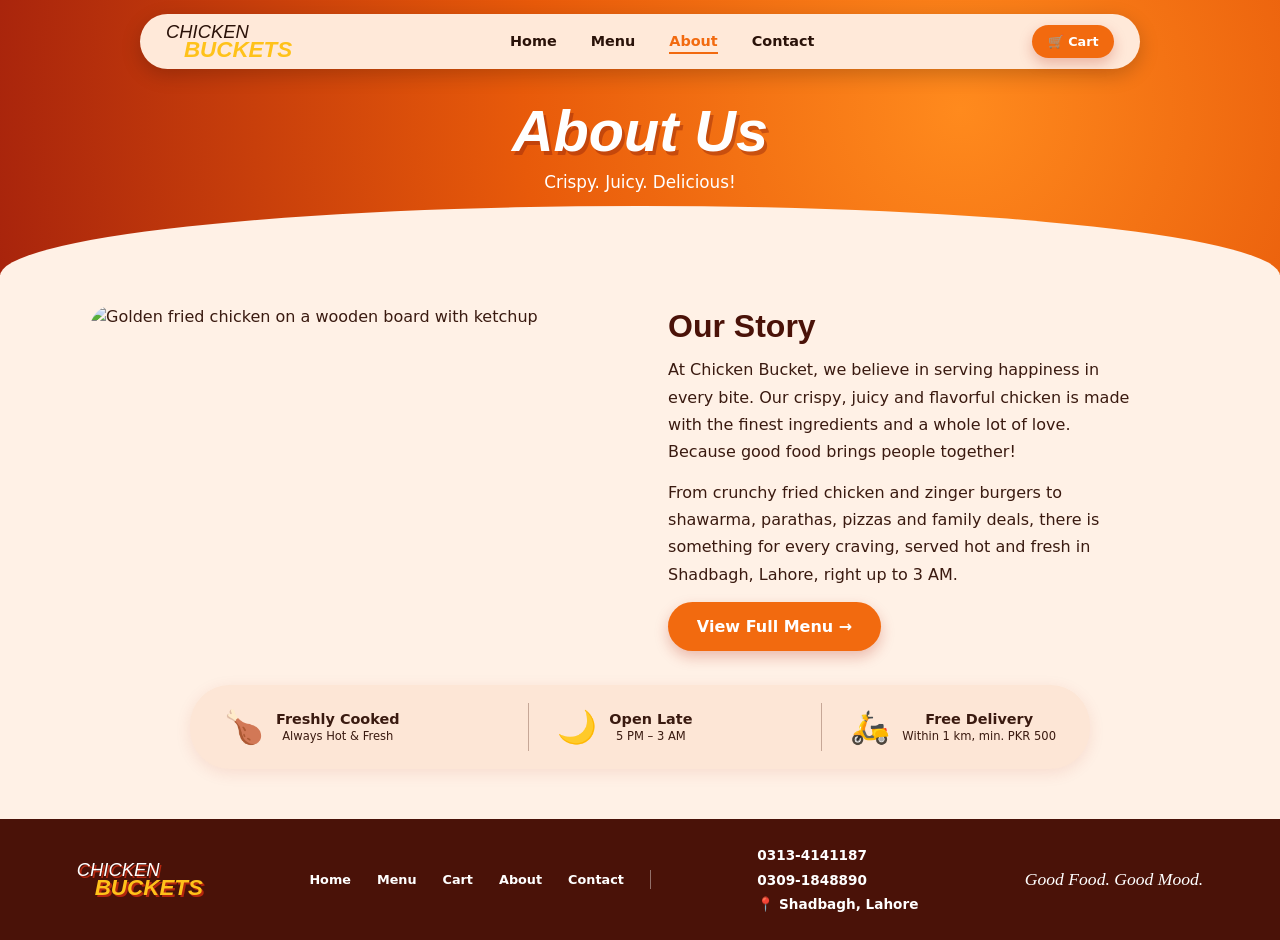
==== about.html @ a6f589de "Add files via upload" ====
<!doctype html>
<html lang="en">
<head>
<meta charset="utf-8">
<meta name="viewport" content="width=device-width,initial-scale=1">
<title>About | Chicken Buckets</title>
<meta name="description" content="About Chicken Buckets, crispy fried chicken, burgers, pizza and more in Shadbagh, Lahore.">
<meta http-equiv="Content-Security-Policy" content="default-src 'self'; img-src 'self' data:; style-src 'self'; script-src 'self'; base-uri 'none'; form-action 'self'">
<link rel="icon" href="assets/favicon.svg" type="image/svg+xml">
<link rel="stylesheet" href="styles.css">
</head>
<body>
<header class="hero mini">
  <nav class="nav" aria-label="Main">
    <a class="logo" href="index.html" aria-label="Chicken Buckets home"><span>CHICKEN</span><b>BUCKETS</b></a>
    <button class="burger" aria-label="Toggle menu" aria-expanded="false"><i></i><i></i><i></i></button>
    <ul class="links"><li><a href="index.html">Home</a></li><li><a href="menu.html">Menu</a></li><li><a class="on" href="about.html">About</a></li><li><a href="contact.html">Contact</a></li></ul>
    <a class="pill sm cartlink" href="cart.html" aria-label="Cart">🛒 Cart <span class="badge" data-cart-count>0</span></a>
  </nav>
  <div class="mini-in"><h1 class="ph1">About Us</h1><p class="sub">Crispy. Juicy. Delicious!</p></div>
</header>
<main>
<section class="about big-about">
  <img src="assets/about.webp" loading="lazy" width="525" height="335" alt="Golden fried chicken on a wooden board with ketchup">
  <div><h2>Our Story</h2>
  <p>At Chicken Bucket, we believe in serving happiness in every bite. Our crispy, juicy and flavorful chicken is made with the finest ingredients and a whole lot of love. Because good food brings people together!</p>
  <p>From crunchy fried chicken and zinger burgers to shawarma, parathas, pizzas and family deals, there is something for every craving, served hot and fresh in Shadbagh, Lahore, right up to 3 AM.</p>
  <a class="pill" href="menu.html">View Full Menu &rarr;</a></div>
</section>
<section class="perks wide" aria-label="Why Chicken Buckets">
  <div><span>🍗</span><p><b>Freshly Cooked</b>Always Hot &amp; Fresh</p></div>
  <div><span>🌙</span><p><b>Open Late</b>5 PM – 3 AM</p></div>
  <div><span>🛵</span><p><b>Free Delivery</b>Within 1 km, min. PKR 500</p></div>
</section>
</main>
<footer class="foot">
  <a class="logo" href="index.html" aria-label="Chicken Buckets home"><span>CHICKEN</span><b>BUCKETS</b></a>
  <ul class="flinks"><li><a href="index.html">Home</a></li><li><a href="menu.html">Menu</a></li><li><a href="cart.html">Cart</a></li><li><a href="about.html">About</a></li><li><a href="contact.html">Contact</a></li></ul>
  <div class="fcontact"><a href="tel:+923134141187">0313-4141187</a><a href="tel:+923091848890">0309-1848890</a><a href="https://www.google.com/maps/place/Shop+no,+Chicken+Bucket,+132+A,+Rajput+Park+Shad+Bagh,+Lahore,+54000/data=!4m2!3m1!1s0x39191b0073091a2f:0x709337f040497048!18m1!1e1?utm_source=mstt_1&amp;entry=gps&amp;coh=192189&amp;g_ep=[base64]%3D&amp;skid=67d358c9-cdcb-4658-ab79-bb47002680ea" target="_blank" rel="noopener noreferrer">📍 Shadbagh, Lahore</a></div>
  <p class="slogan">Good Food. Good Mood.</p>
</footer>
<script src="script.js" defer></script>
</body>
</html>
---- styles.css ----
:root{--o:#f26a0f;--od:#b3260e;--dk:#4a1208;--y:#ffc21a;--cream:#fff1e6;--card:#fde6d6;--txt:#3a1a10}
*{box-sizing:border-box;margin:0;padding:0}
html{scroll-behavior:smooth}
body{font:16px/1.5 "Segoe UI",system-ui,-apple-system,Roboto,Arial,sans-serif;background:var(--cream);color:var(--txt);overflow-x:hidden}
img{max-width:100%;height:auto;display:block}
ul{list-style:none}a{color:inherit;text-decoration:none}
:focus-visible{outline:3px solid var(--y);outline-offset:3px}
h1,h2,h3,.logo,.script{font-family:"Arial Black","Segoe UI Black",Impact,sans-serif}
.pill{display:inline-block;background:var(--o);color:#fff;font-weight:700;padding:.8em 1.8em;border-radius:99px;box-shadow:0 6px 14px #b3260e44;transition:transform .15s}
.pill:hover{transform:translateY(-2px)}
.pill.sm{padding:.55em 1.2em;font-size:.8rem}
.pill.yellow{background:var(--y);color:var(--dk)}
.pill.outline{background:none;color:var(--o);border:2px solid var(--o);box-shadow:none;padding:.5em 1.3em;font-size:.85rem}
.logo{font-style:italic;line-height:.85;display:inline-flex;flex-direction:column;color:#fff;text-shadow:2px 2px 0 var(--od)}
.logo span{font-size:1.15rem}.logo b{font-size:1.4rem;color:var(--y);margin-left:.8em}
/* hero */
.hero{background:radial-gradient(circle at 75% 40%,#ff8a1d,#e85a0a 45%,#a8240c);color:#fff;padding:14px 0 90px;position:relative;
 -webkit-mask:none}
.hero::after{content:"";position:absolute;left:0;right:0;bottom:-1px;height:70px;background:var(--cream);border-radius:50% 50% 0 0/100% 100% 0 0}
.nav{max-width:1000px;margin:0 auto;background:#ffe9d9;border-radius:30px;padding:10px 26px;display:flex;align-items:center;justify-content:space-between;gap:20px;position:relative;z-index:3;box-shadow:0 6px 20px #0003}
.nav .logo{color:#fff}
.links{display:flex;gap:34px;font-weight:600;font-size:.9rem;color:#2a1209}
.links a{padding-bottom:3px}.links a.on{color:var(--o);border-bottom:2px solid var(--o)}
.burger{display:none;background:none;border:0;cursor:pointer;flex-direction:column;gap:5px;padding:6px}
.burger i{width:24px;height:3px;background:var(--od);border-radius:3px}
.hero-in{max-width:1100px;margin:0 auto;display:grid;grid-template-columns:1fr 1.1fr;align-items:center;padding:0 24px;position:relative;z-index:2}
.script{font:italic 400 1.4rem "Brush Script MT","Segoe Script",cursive;margin-bottom:-4px}
h1{font-style:italic;line-height:.9;font-size:clamp(3.4rem,8vw,6rem);text-shadow:3px 4px 0 #8a1d0a66}
h1 span,h1 b{display:block}h1 b{color:var(--y);margin-left:.3em}
.tag{font-size:1.2rem;margin:12px 0 22px;font-style:italic}
.hero-img{width:100%;-webkit-mask-image:linear-gradient(90deg,transparent,#000 22%);mask-image:linear-gradient(90deg,transparent,#000 22%);margin-top:20px}
/* perks */
.perks{max-width:780px;margin:-20px auto 0;background:#fde6d6;border-radius:40px;padding:18px 34px;display:flex;justify-content:space-between;gap:20px;position:relative;z-index:3;box-shadow:0 4px 16px #b3260e1a}
.perks div{display:flex;align-items:center;gap:12px}.perks span{font-size:2rem}
.perks p{font-size:.72rem;line-height:1.3}.perks b{display:block;font-size:.9rem}
.perks div+div{border-left:1px solid #5a2a1a55;padding-left:28px}
/* menu */
.menu{max-width:1100px;margin:30px auto;padding:20px 24px;display:grid;grid-template-columns:240px 1fr;gap:28px;align-items:center}
h2{font-size:2.4rem;line-height:1.1;color:var(--dk);margin-bottom:12px}
.menu-head p{font-size:.95rem;margin-bottom:18px}
.cards{display:grid;grid-template-columns:repeat(5,1fr);gap:12px}
.cards li{background:#fff4ec;border-radius:16px;overflow:hidden;text-align:center;box-shadow:0 4px 14px #b3260e1a;transition:transform .2s}
.cards li:hover{transform:translateY(-4px)}
.cards img{width:100%;aspect-ratio:1/1;object-fit:cover}
.cards h3{font:700 .85rem "Segoe UI",Arial,sans-serif;padding:8px 4px 0}
.cards p{color:var(--o);font-weight:800;padding:0 0 10px}
/* about */
.about{display:grid;grid-template-columns:1.05fr 1fr;align-items:center;gap:30px;margin:50px 0}
.about img{width:100%;clip-path:ellipse(95% 80% at 0% 50%)}
.about div{padding:0 60px 0 0;max-width:560px}
.about h2{font-size:2rem}.about p{margin:6px 0 22px;line-height:1.7}
/* reviews */
.reviews{max-width:1100px;margin:60px auto;padding:0 24px;text-align:center}
.reviews h2{font-size:2rem;margin-bottom:26px}
.reviews ul{display:grid;grid-template-columns:repeat(3,1fr);gap:18px;text-align:left}
.reviews li{display:flex;gap:14px;align-items:center;background:#fde6d6;border-radius:22px;padding:18px}
.reviews img{width:70px;height:70px;border-radius:50%;object-fit:cover;flex:none}
.reviews h3{font:800 1rem "Segoe UI",Arial,sans-serif;color:var(--dk)}
.st{color:var(--o);letter-spacing:2px}.reviews q{font-size:.78rem;display:block;quotes:"“" "”"}
/* cta */
.cta{background:linear-gradient(#c43a0e,#8f1f0a);color:#fff;position:relative;padding:70px 8% 50px;display:flex;align-items:center;gap:40px;border-radius:50% 50% 0 0/40px 40px 0 0}
.cta h2{color:#fff;font-style:italic;font-size:2rem}.cta p{font-size:1.4rem}
.cta img{width:200px;margin-left:auto}
/* footer */
.foot{background:#4a1208;color:#fff;padding:26px 6%;display:flex;align-items:center;justify-content:space-between;gap:20px;flex-wrap:wrap}
.flinks,.social{display:flex;gap:26px;font-size:.8rem;font-weight:600}
.social{gap:20px}.social svg{width:26px;height:26px;fill:#fff;display:block}.social a:hover svg{fill:var(--y)}
.flinks{padding-right:26px;border-right:1px solid #fff6}
.slogan{font:italic 1.1rem "Brush Script MT","Segoe Script",cursive}
@media(max-width:900px){
 .hero-in,.menu,.about{grid-template-columns:1fr}
 .hero-img{-webkit-mask-image:none;mask-image:none}
 .cards{grid-template-columns:repeat(3,1fr)}.reviews ul{grid-template-columns:1fr}
 .about div{padding:0 24px}.perks{flex-direction:column;margin:-20px 16px 0}.perks div+div{border:0;padding:0}
 .cta{flex-direction:column;text-align:center}.cta img{margin:0}
 .foot{justify-content:center;text-align:center}.flinks{border:0;padding:0}
 .burger{display:flex}.nav{flex-wrap:wrap;border-radius:24px}
 .links{display:none;flex-direction:column;gap:12px;width:100%;order:5}.links.open{display:flex}
}
@media(max-width:520px){.cards{grid-template-columns:repeat(2,1fr)}h2{font-size:1.9rem}}
@media(prefers-reduced-motion:reduce){*{transition:none!important;scroll-behavior:auto!important}}
.nav .logo{color:#2a1209;text-shadow:none}
.hero-in{padding:20px 24px 0}
.hero-img{-webkit-mask-image:linear-gradient(90deg,transparent,#000 22%),linear-gradient(#000 80%,transparent);-webkit-mask-composite:source-in;mask-image:linear-gradient(90deg,transparent,#000 22%),linear-gradient(#000 80%,transparent);mask-composite:intersect}
.cta img{border-radius:50%;object-fit:cover;aspect-ratio:1}
.nav{margin:0 auto;width:calc(100% - 24px)}
.about img{clip-path:ellipse(95% 80% at 0% 50%)}

/* ===== multi-page additions ===== */
.badge{display:inline-block;min-width:1.4em;height:1.4em;line-height:1.4em;text-align:center;background:var(--y);color:var(--dk);border-radius:99px;font-size:.75rem;margin-left:.2em;padding:0 .35em}
.badge[hidden]{display:none}
.hero.mini{padding:14px 0 80px}
.mini-in{max-width:1100px;margin:0 auto;padding:34px 24px 0;position:relative;z-index:2;text-align:center}
.ph1{font-style:italic;font-size:clamp(2.2rem,6vw,3.6rem);text-shadow:3px 4px 0 #8a1d0a66;line-height:1}
.sub{margin-top:10px;font-size:1.05rem}
.links a:hover{color:var(--o)}
.fcontact{display:flex;flex-direction:column;gap:4px;font-size:.85rem;font-weight:600}
.fcontact a:hover{color:var(--y)}
.ctabtns{display:flex;gap:12px;flex-wrap:wrap;margin-top:14px}
.cta{flex-wrap:wrap}.cinfo{font-size:.95rem!important;margin-top:6px}.cinfo a{text-decoration:underline}
/* menu page */
.chips{position:sticky;top:0;z-index:20;background:var(--cream);border-bottom:1px solid #b3260e22;box-shadow:0 4px 10px #b3260e12}
.chips div{max-width:1100px;margin:0 auto;display:flex;gap:8px;overflow-x:auto;padding:10px 24px;scrollbar-width:thin}
.chips a{flex:none;background:#fde6d6;border-radius:99px;padding:.4em 1em;font-size:.85rem;font-weight:700;color:var(--dk);white-space:nowrap}
.chips a:hover{background:var(--o);color:#fff}
.mwrap{max-width:1100px;margin:0 auto;padding:10px 24px 40px}
.mcat{padding-top:26px;scroll-margin-top:60px}
.mcat h2{font-size:1.8rem;border-left:6px solid var(--o);padding-left:12px;margin-bottom:16px}
.grid{display:grid;grid-template-columns:repeat(auto-fill,minmax(235px,1fr));gap:16px}
.item{position:relative;background:#fff4ec;border-radius:18px;overflow:hidden;box-shadow:0 4px 14px #b3260e1a;display:flex;flex-direction:column;transition:transform .2s}
.item:hover{transform:translateY(-4px)}
.item>img,.item>.ph{width:100%;aspect-ratio:16/10;object-fit:cover}
.ph{display:grid;place-items:center;font-size:3.6rem;background:linear-gradient(135deg,#ffd9b8,#ffb77a)}
.tag-b{position:absolute;top:10px;left:10px;z-index:2;background:var(--od);color:#fff;font-size:.7rem;font-weight:800;padding:.2em .7em;border-radius:99px}
.ib{padding:12px 14px 14px;display:flex;flex-direction:column;gap:6px;flex:1}
.item h3{font:800 1rem "Segoe UI",Arial,sans-serif;color:var(--dk)}
.d{font-size:.78rem;line-height:1.4;opacity:.85}
.row{margin-top:auto;display:flex;align-items:center;justify-content:space-between;gap:8px;flex-wrap:wrap;padding-top:6px}
.pr{color:var(--o);font-weight:800}
.add{background:var(--o);color:#fff;border:0;border-radius:99px;padding:.5em 1em;font:700 .8rem "Segoe UI",Arial,sans-serif;cursor:pointer;box-shadow:0 4px 10px #b3260e44}
.add:hover{background:var(--od)}.add.alt{display:inline-block}
.sz select{font:600 .78rem "Segoe UI",Arial,sans-serif;padding:.4em .5em;border-radius:10px;border:1.5px solid var(--o);background:#fff;color:var(--dk);max-width:150px}
.sr{position:absolute;left:-9999px}
.note{margin-top:30px;text-align:center;font-weight:600}
/* cart */
.cartpg{max-width:1100px;margin:0 auto;padding:10px 24px 50px}
.empty{text-align:center;padding:50px 0}.empty .big{font-size:4rem}.empty p{margin:8px 0 20px}
.cartgrid{display:grid;grid-template-columns:1.6fr 1fr;gap:28px;align-items:start}
.clist{display:flex;flex-direction:column;gap:12px;margin-bottom:18px}
.crow{display:grid;grid-template-columns:1fr auto auto auto;gap:14px;align-items:center;background:#fff4ec;border-radius:16px;padding:14px 16px;box-shadow:0 4px 14px #b3260e14}
.cinfo2{display:flex;flex-direction:column;gap:2px}.cinfo2 small{opacity:.8}.unit{color:var(--o);font-weight:700;font-size:.85rem}
.qty{display:flex;align-items:center;gap:8px}
.qty button,.rm{width:32px;height:32px;border-radius:50%;border:1.5px solid var(--o);background:#fff;color:var(--o);font-weight:800;cursor:pointer;font-size:1rem}
.qty button:hover{background:var(--o);color:#fff}
.qty span{min-width:1.6em;text-align:center;font-weight:700}
.lt{min-width:90px;text-align:right}
.rm{border-color:#b3260e66;color:var(--od);font-size:.8rem}
.linkbtn{background:none;border:0;color:var(--od);text-decoration:underline;cursor:pointer;font:600 .85rem inherit;margin-left:12px}
.sum{background:#fde6d6;border-radius:22px;padding:22px;position:sticky;top:16px}
.sum h2{font-size:1.5rem}
.line{display:flex;justify-content:space-between;padding:6px 0;font-size:.95rem}
.line.tot{border-top:2px dashed #b3260e55;margin-top:6px;padding-top:12px;font-size:1.15rem}
.warn{color:var(--od);font-weight:700;font-size:.85rem;margin:6px 0}
.warn[hidden],[hidden]{display:none!important}
#checkout{margin-top:14px;display:flex;flex-direction:column;gap:10px}
#checkout label{display:flex;flex-direction:column;gap:3px;font-size:.8rem;font-weight:700}
#checkout input,#checkout textarea{font:inherit;font-weight:400;padding:.6em .8em;border:1.5px solid #b3260e44;border-radius:12px;background:#fff;color:var(--txt)}
.wide{width:100%;border:0;cursor:pointer;font-size:1rem;text-align:center}
.alt-or{text-align:center;font-size:.8rem}.alt-or a{font-weight:700;text-decoration:underline}
/* about / contact */
.big-about{max-width:1100px;margin:30px auto}.big-about img{border-radius:24px;clip-path:none}
.big-about p{margin:6px 0 14px}
.perks.wide{max-width:900px;margin:30px auto 50px}
.contact{max-width:1100px;margin:0 auto;padding:20px 24px 50px;display:grid;grid-template-columns:1fr 1fr;gap:28px;align-items:stretch}
.cbox{background:#fde6d6;border-radius:24px;padding:26px}.cbox h2{font-size:1.8rem}
.clinks{display:flex;flex-direction:column;gap:16px;margin:14px 0 20px}
.clinks li{display:flex;gap:14px;align-items:flex-start}.clinks li>span{font-size:1.6rem}
.clinks b{display:block;color:var(--dk)}.clinks a{font-weight:700;color:var(--od)}.clinks small{opacity:.8}
.btns{display:flex;gap:10px;flex-wrap:wrap}
.mapcard{border-radius:24px;background:radial-gradient(circle at 50% 35%,#ffe3c8,#ffb77a 60%,#e8741c);display:flex;flex-direction:column;align-items:center;justify-content:center;text-align:center;gap:8px;padding:30px;min-height:320px;box-shadow:0 6px 20px #b3260e33;transition:transform .2s;color:var(--dk)}
.mapcard:hover{transform:translateY(-3px)}
.mapcard .pin{font-size:4rem}.mapcard b{font:800 1.5rem "Arial Black",sans-serif}.mapcard em{font-weight:700;color:var(--od)}
@media(max-width:900px){
 .cartgrid,.contact{grid-template-columns:1fr}.sum{position:static}
 .crow{grid-template-columns:1fr auto;}.lt{text-align:left}
 .fcontact{align-items:center}
}
@media(max-width:520px){.grid{grid-template-columns:1fr 1fr;gap:10px}.ib{padding:10px}.d{display:none}.add{font-size:.72rem;padding:.45em .8em}.sz select{max-width:100%;width:100%}.row{flex-direction:column;align-items:stretch}.pr{text-align:center}.item h3{font-size:.9rem}}
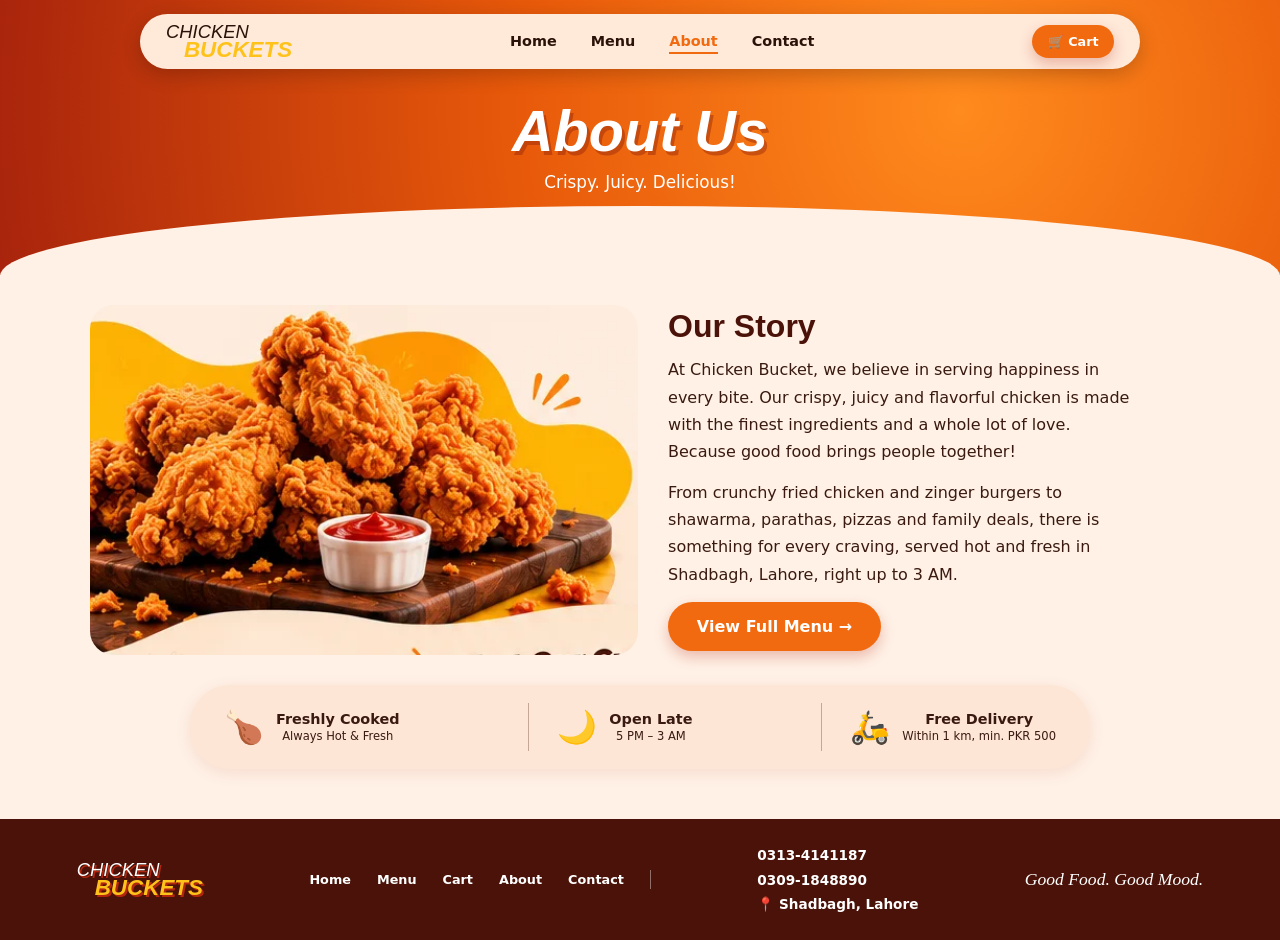
==== commit 2432a6f8: "Fix image URLs to resolve from site root and revalidate cached assets (6af758974e03682d02504dd4) Co-" ====
--- a/about.html
+++ b/about.html
@@ -21,7 +21,7 @@
 </header>
 <main>
 <section class="about big-about">
-  <img src="assets/about.webp" loading="lazy" width="525" height="335" alt="Golden fried chicken on a wooden board with ketchup">
+  <img src="/assets/about.webp?v=2" loading="lazy" width="525" height="335" alt="Golden fried chicken on a wooden board with ketchup">
   <div><h2>Our Story</h2>
   <p>At Chicken Bucket, we believe in serving happiness in every bite. Our crispy, juicy and flavorful chicken is made with the finest ingredients and a whole lot of love. Because good food brings people together!</p>
   <p>From crunchy fried chicken and zinger burgers to shawarma, parathas, pizzas and family deals, there is something for every craving, served hot and fresh in Shadbagh, Lahore, right up to 3 AM.</p>
